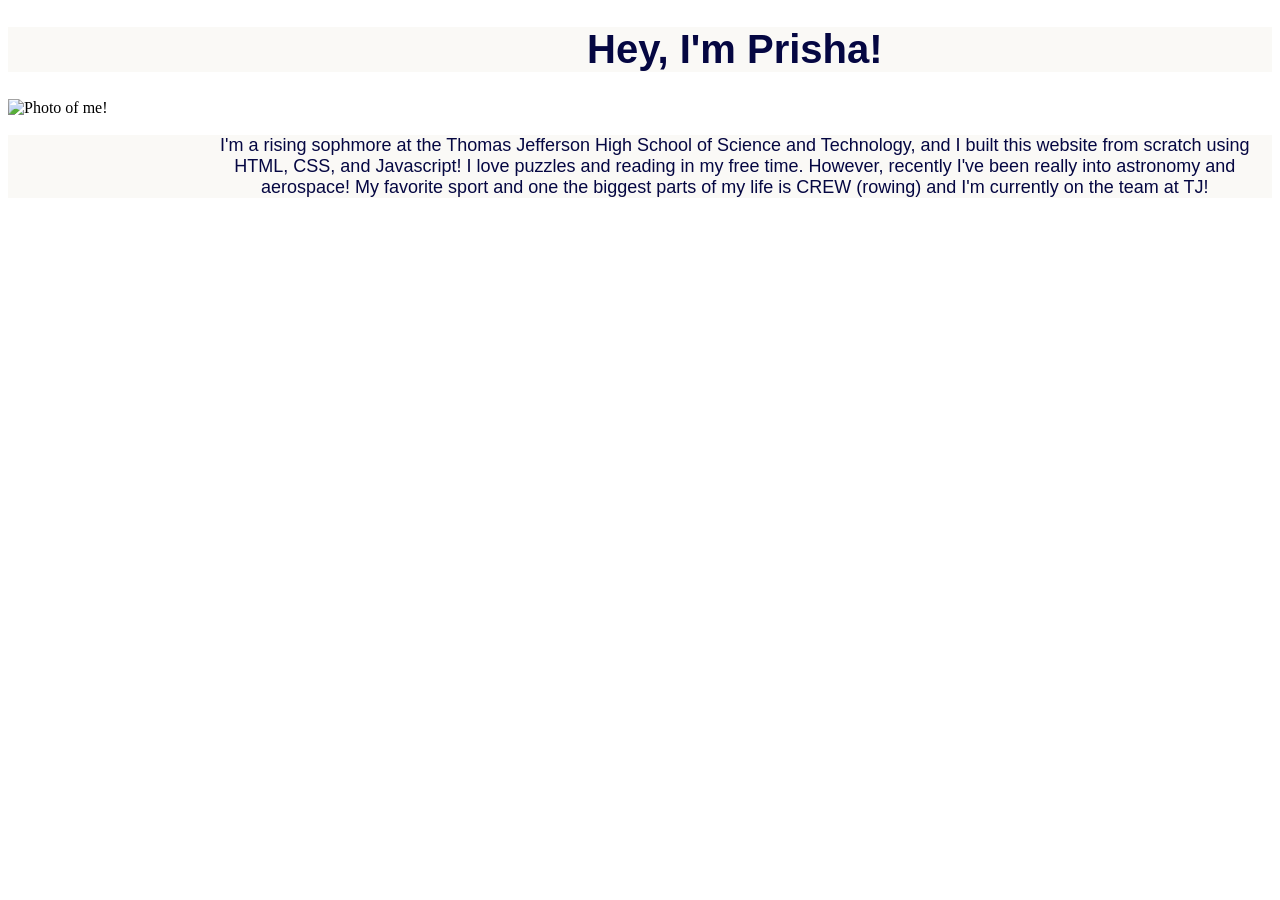
==== index.html @ f2dd80d4 "Refactor HTML structure and update content" ====
<!DOCTYPE html>
<html>
  
  <div>
    <head>
		<link rel="stylesheet" href="style.css">
    	<title>Prisha Hasija</title>
	
    </head>
  </div>
  
  <div>
	    <body>
		    <h1 class = "title" >Hey, I'm Prisha!</h1>
				<div class="meimage">
  				<img src="githubpwme.jpg" alt="Photo of me!">
				</div>
				<p class = "introText">I'm a rising sophmore at the Thomas Jefferson High School of Science and Technology, and I built this 	website from scratch using HTML, CSS, and Javascript!
				
				  I love puzzles and reading in my free time. However, recently I've been really into astronomy and aerospace! My favorite sport and one the biggest parts of my life is CREW (rowing) and I'm currently on the team at TJ!</p>
	    </body>
  </div>

</html>
---- style.css ----
.title {
    text-align: center;
    padding-left: 15%;
    font-family: Arial, Gill Sans, sans-serif;
    font-weight: bold;
    font-size: 40px;
    color: rgb(5, 7, 66);
    background-color: rgb(250, 249, 246);
}

.introText {
    text-align: center;
    padding-left: 15%;
    font-family: Arial, Gill Sans, sans-serif;
    font-size: 18px;
    color: rgb(5, 7, 66);
    background-color: rgb(250, 249, 246);
}
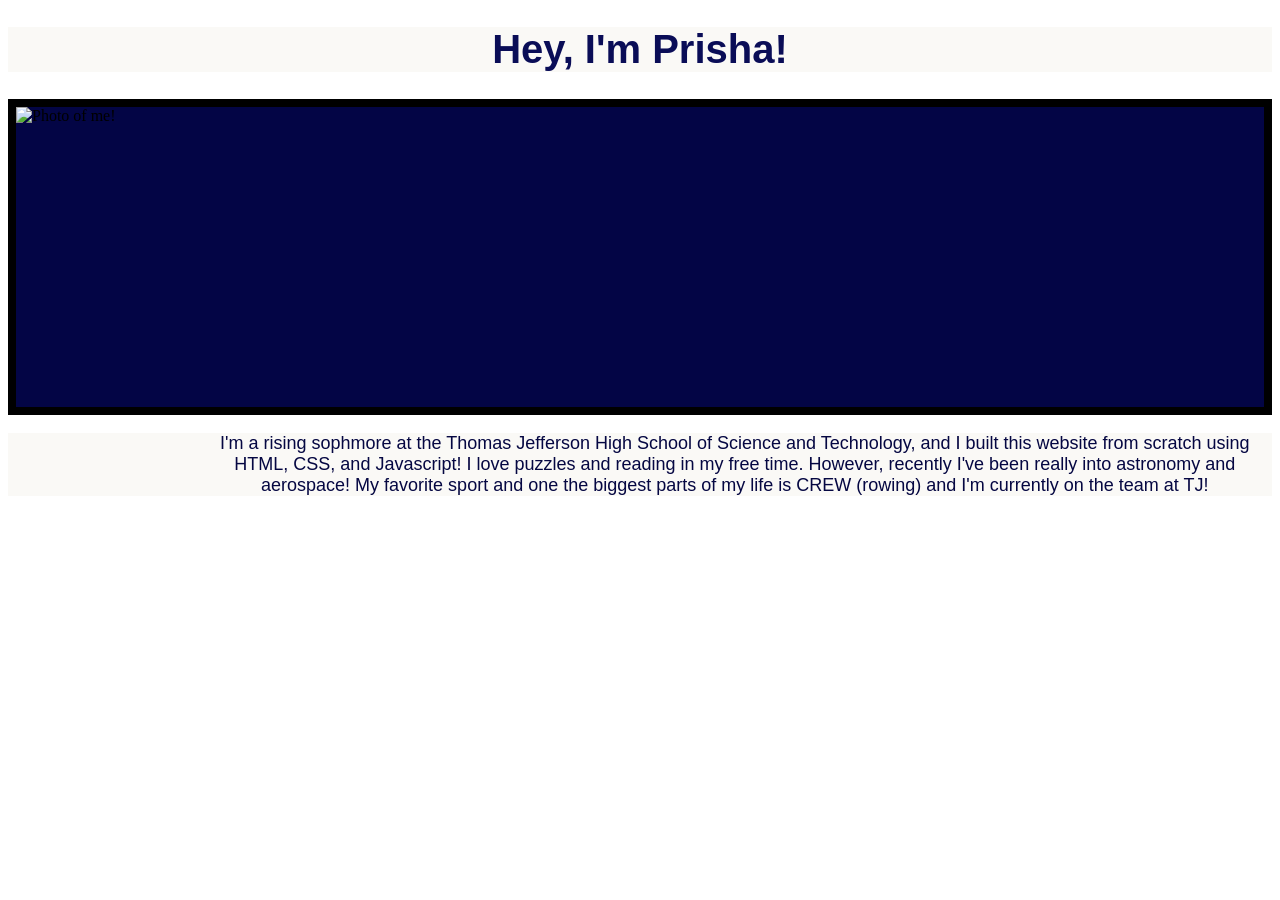
==== commit 9b68848e: "Change header class from 'title' to 'header'" ====
--- a/index.html
+++ b/index.html
@@ -11,7 +11,7 @@
   
   <div>
 	    <body>
-		    <h1 class = "title" >Hey, I'm Prisha!</h1>
+		    <h1 class = "header" >Hey, I'm Prisha!</h1>
 				<div class="meimage">
   				<img src="githubpwme.jpg" alt="Photo of me!">
 				</div>
--- a/style.css
+++ b/style.css
@@ -1,10 +1,11 @@
-.title {
+.header {
     text-align: center;
     padding-left: 15%;
+    padding-right: 15%;
     font-family: Arial, Gill Sans, sans-serif;
     font-weight: bold;
     font-size: 40px;
-    color: rgb(5, 7, 66);
+    color: rgb(10, 13, 87);
     background-color: rgb(250, 249, 246);
 }
 
@@ -16,3 +17,12 @@
     color: rgb(5, 7, 66);
     background-color: rgb(250, 249, 246);
 }
+
+.meimage {
+    /* display: flex;
+    justify-content: flex-start; */
+    align-items: center;
+    height: 300px;
+    border: 8px, solid, rgb(0,0,0);
+    background-color: rgb(3, 5, 69);
+}
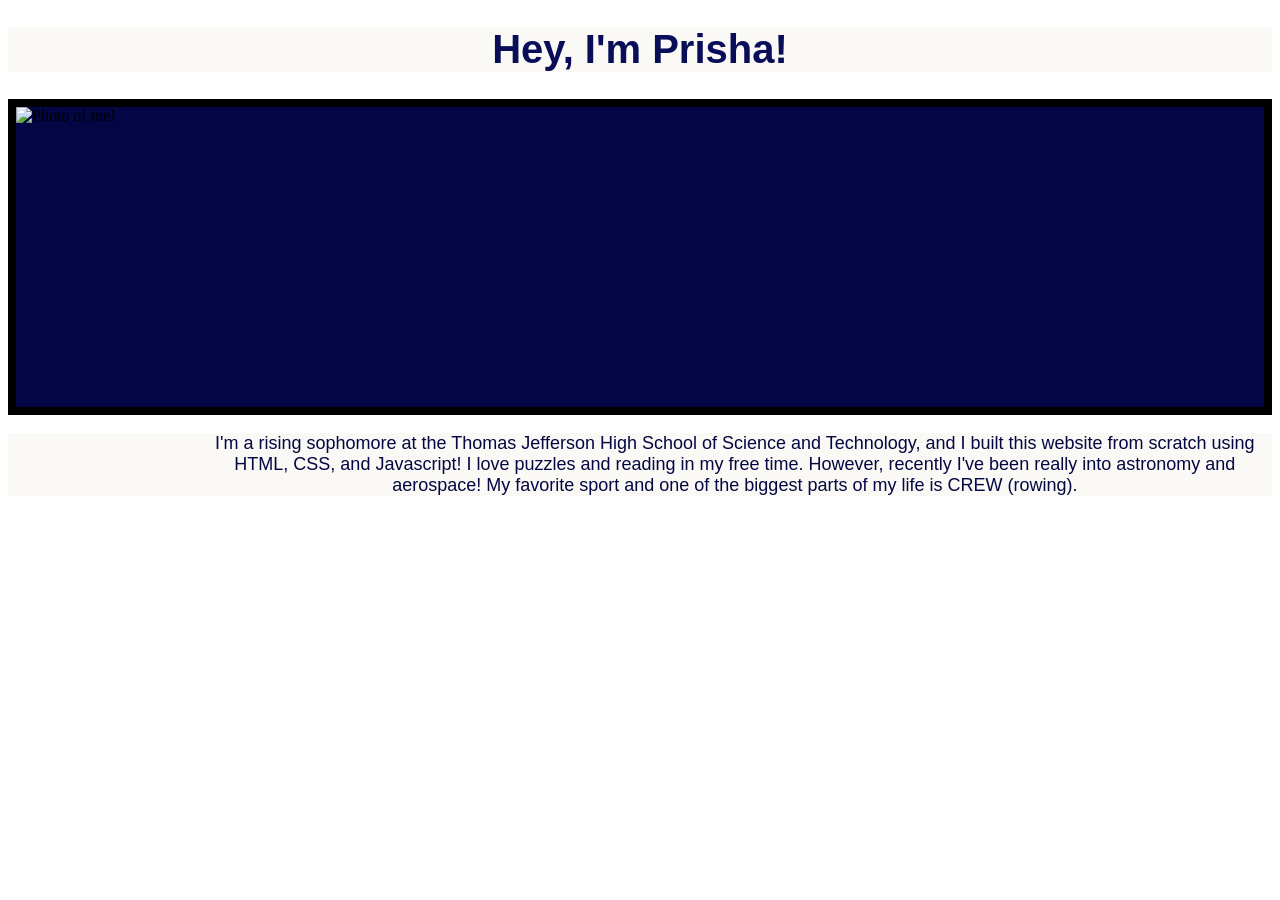
==== commit 14a42fc5: "Fix HTML structure and improve semantics" ====
--- a/index.html
+++ b/index.html
@@ -1,24 +1,18 @@
 <!DOCTYPE html>
 <html>
-  
-  <div>
-    <head>
-		<link rel="stylesheet" href="style.css">
-    	<title>Prisha Hasija</title>
-	
-    </head>
-  </div>
-  
-  <div>
-	    <body>
-		    <h1 class = "header" >Hey, I'm Prisha!</h1>
-				<div class="meimage">
-  				<img src="githubpwme.jpg" alt="Photo of me!">
-				</div>
-				<p class = "introText">I'm a rising sophmore at the Thomas Jefferson High School of Science and Technology, and I built this 	website from scratch using HTML, CSS, and Javascript!
-				
-				  I love puzzles and reading in my free time. However, recently I've been really into astronomy and aerospace! My favorite sport and one the biggest parts of my life is CREW (rowing) and I'm currently on the team at TJ!</p>
-	    </body>
-  </div>
-
+  <head>
+    <meta name="viewport" content="width=device-width, initial-scale=1.0">
+    <link rel="stylesheet" href="style.css">
+    <title>Prisha Hasija</title>
+  </head>
+  <body>
+    <h1 class="header">Hey, I'm Prisha!</h1>
+    <div class="meimage">
+      <img src="githubpwme.jpg" alt="Photo of me!">
+    </div>
+    <p class="introText">I'm a rising sophomore at the Thomas Jefferson High School of Science and Technology, and I built this website from scratch using HTML, CSS, and Javascript!
+      
+      I love puzzles and reading in my free time. However, recently I've been really into astronomy and aerospace! My favorite sport and one of the biggest parts of my life is CREW (rowing).
+    </p>
+  </body>
 </html>
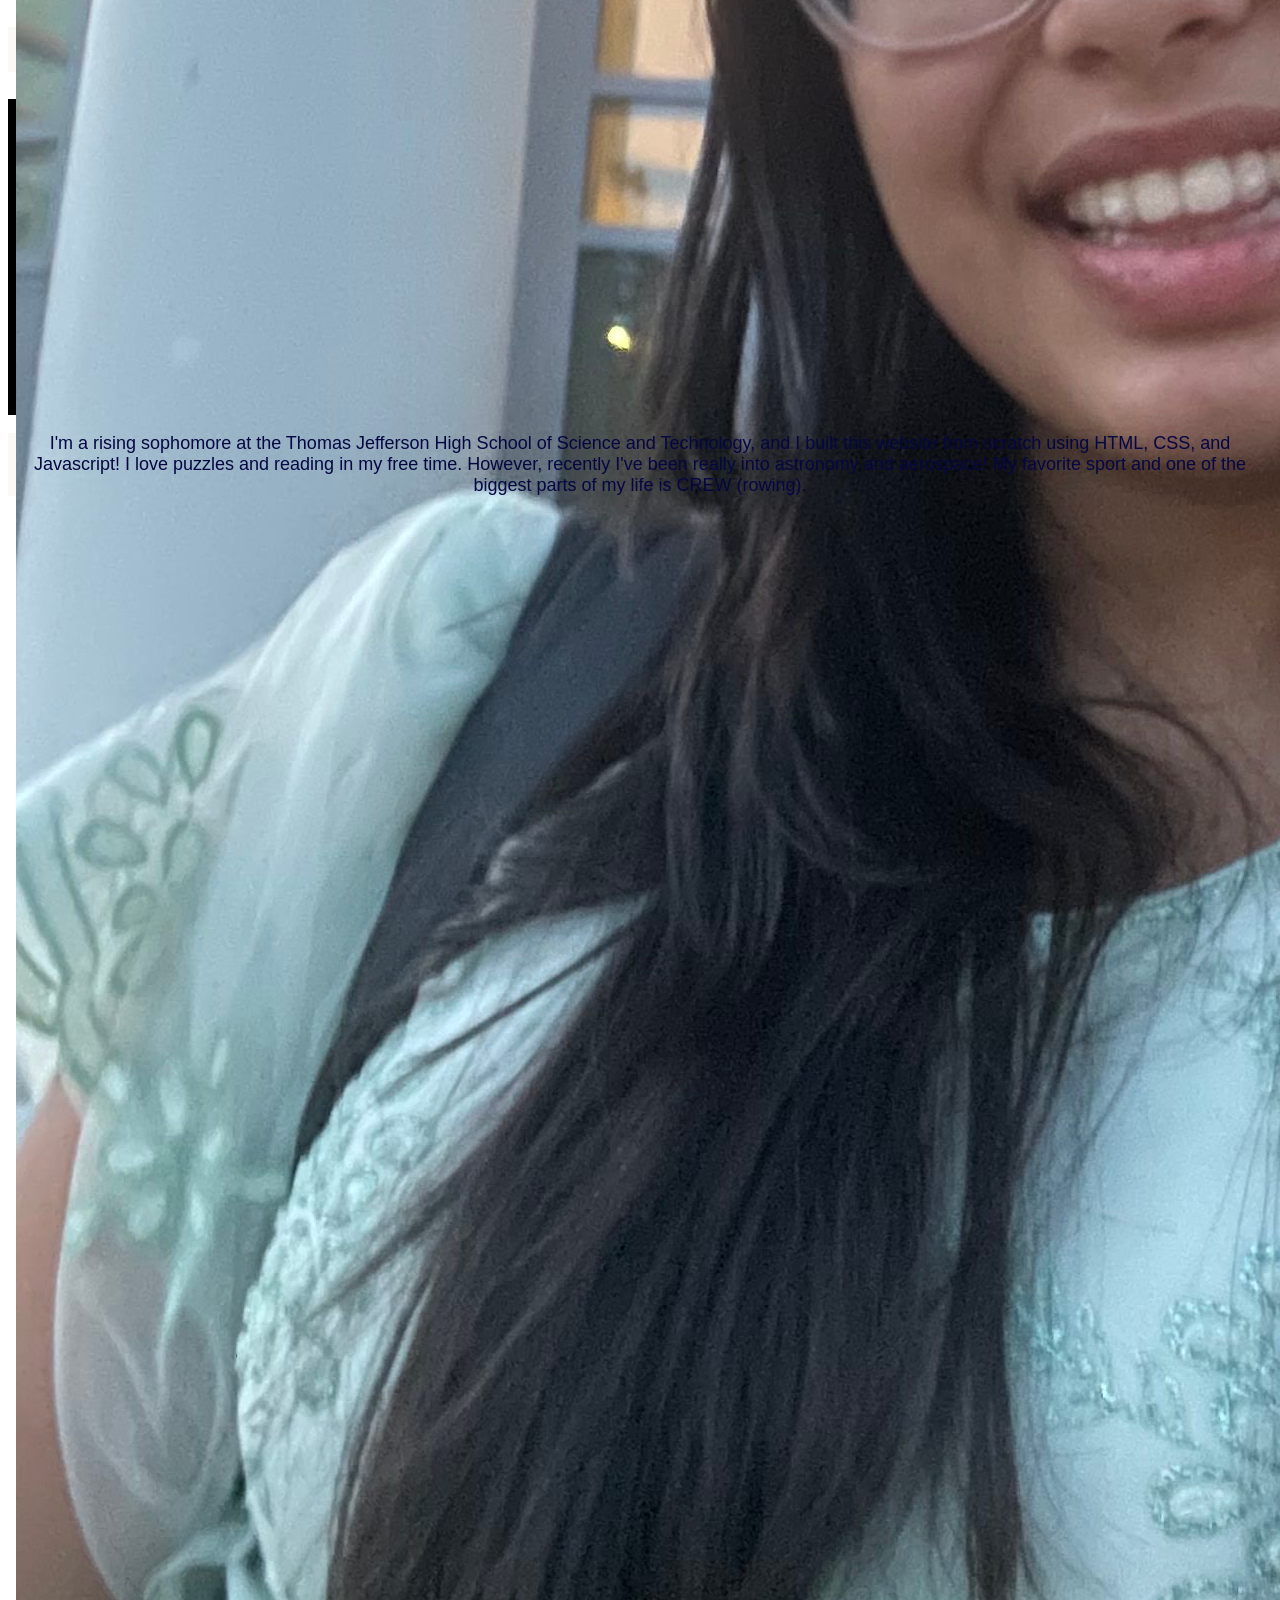
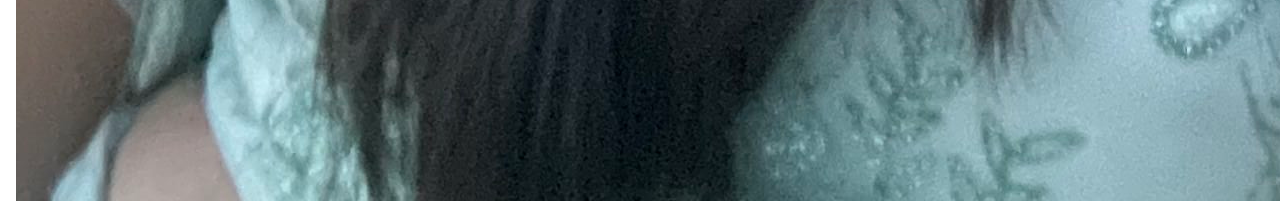
==== commit 9988a21b: "Update image source in index.html" ====
--- a/index.html
+++ b/index.html
@@ -8,7 +8,7 @@
   <body>
     <h1 class="header">Hey, I'm Prisha!</h1>
     <div class="meimage">
-      <img src="githubpwme.jpg" alt="Photo of me!">
+      <img src="IMG_1606.jpg" alt="Photo of me!">
     </div>
     <p class="introText">I'm a rising sophomore at the Thomas Jefferson High School of Science and Technology, and I built this website from scratch using HTML, CSS, and Javascript!
       
--- a/style.css
+++ b/style.css
@@ -1,7 +1,5 @@
 .header {
     text-align: center;
-    padding-left: 15%;
-    padding-right: 15%;
     font-family: Arial, Gill Sans, sans-serif;
     font-weight: bold;
     font-size: 40px;
@@ -11,7 +9,6 @@
 
 .introText {
     text-align: center;
-    padding-left: 15%;
     font-family: Arial, Gill Sans, sans-serif;
     font-size: 18px;
     color: rgb(5, 7, 66);
@@ -19,8 +16,8 @@
 }
 
 .meimage {
-    /* display: flex;
-    justify-content: flex-start; */
+    display: flex;
+    justify-content: flex-start;
     align-items: center;
     height: 300px;
     border: 8px, solid, rgb(0,0,0);
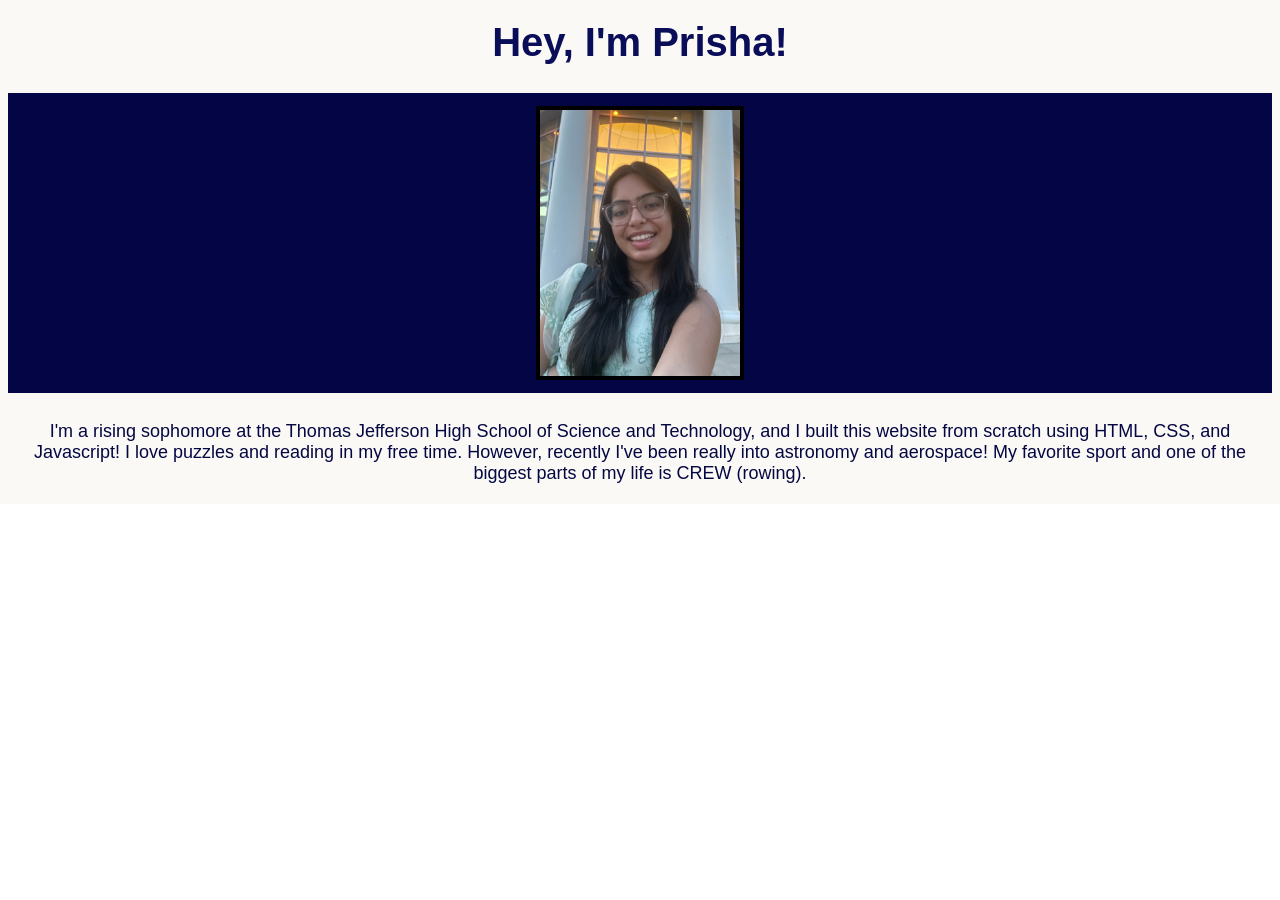
==== commit cecc8f1f: "Add empty navbar" ====
--- a/index.html
+++ b/index.html
@@ -6,6 +6,7 @@
     <title>Prisha Hasija</title>
   </head>
   <body>
+    <nav class="navbar"></nav>
     <h1 class="header">Hey, I'm Prisha!</h1>
     <div class="meimage">
       <img src="IMG_1606.jpg" alt="Photo of me!">
--- a/style.css
+++ b/style.css
@@ -1,3 +1,8 @@
+body {
+    margin: 0;
+    padding: 0;
+}
+
 .header {
     text-align: center;
     font-family: Arial, Gill Sans, sans-serif;
@@ -5,21 +10,33 @@
     font-size: 40px;
     color: rgb(10, 13, 87);
     background-color: rgb(250, 249, 246);
+    padding: 20px 0;
+    margin: 0;
 }
 
 .introText {
+    max-width: 100%;
     text-align: center;
     font-family: Arial, Gill Sans, sans-serif;
     font-size: 18px;
     color: rgb(5, 7, 66);
     background-color: rgb(250, 249, 246);
+    margin: 0;
+    padding: 20px;
 }
 
 .meimage {
     display: flex;
-    justify-content: flex-start;
+    justify-content: center;
     align-items: center;
     height: 300px;
-    border: 8px, solid, rgb(0,0,0);
+    border: 8px solid rgb(250, 249, 246);
     background-color: rgb(3, 5, 69);
+    margin: 0;
 }
+
+.meimage img {
+    width: 200px;
+    height: auto;
+    border: 4px solid rgb(0, 0, 0);
+}
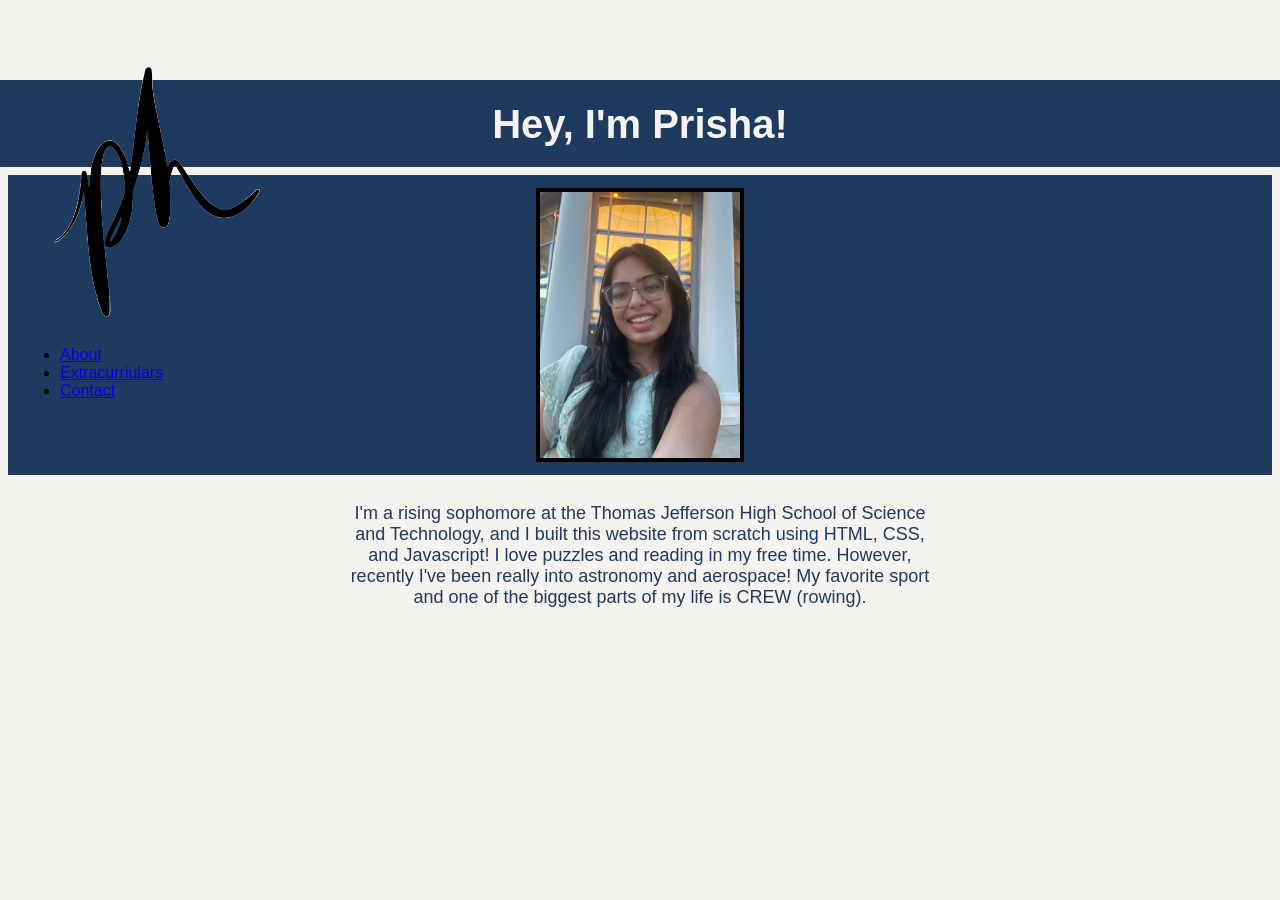
==== commit 35924559: "Add navbar with links and logo to index.html Added navigation bar with logo and links." ====
--- a/index.html
+++ b/index.html
@@ -6,7 +6,17 @@
     <title>Prisha Hasija</title>
   </head>
   <body>
-    <nav class="navbar"></nav>
+    <nav class="navbar">
+      <a href="/" class="nav-logo">
+        <img src="Adobe Express - file (1).png" alt="the logo">
+      </a>
+
+      <ul class ="nav-links">
+        <li><a href="#">About</a></li>
+        <li><a href="#">Extracurriulars</a></li>
+        <li><a href="#">Contact</a></li>
+      </ul>
+    </nav>
     <h1 class="header">Hey, I'm Prisha!</h1>
     <div class="meimage">
       <img src="IMG_1606.jpg" alt="Photo of me!">
--- a/style.css
+++ b/style.css
@@ -1,6 +1,15 @@
 body {
     margin: 0;
     padding: 0;
+    background-color: #f5f3f0;
+    font-family: Arial, Gill Sans, sans-serif;
+}
+
+.navbar {
+    background-color: #f5f3f0;
+    padding: 15px 20px;
+    height: 50px;
+    border-bottom: 2px solid #1e3a5f;
 }
 
 .header {
@@ -8,20 +17,20 @@
     font-family: Arial, Gill Sans, sans-serif;
     font-weight: bold;
     font-size: 40px;
-    color: rgb(10, 13, 87);
-    background-color: rgb(250, 249, 246);
+    color: #f5f3f0;
+    background-color: #1e3a5f;
     padding: 20px 0;
     margin: 0;
 }
 
 .introText {
-    max-width: 100%;
+    max-width: 600px;
+    margin: 0 auto;
     text-align: center;
     font-family: Arial, Gill Sans, sans-serif;
     font-size: 18px;
-    color: rgb(5, 7, 66);
-    background-color: rgb(250, 249, 246);
-    margin: 0;
+    color: #1e3a5f;
+    background-color: #f5f3f0;
     padding: 20px;
 }
 
@@ -30,13 +39,13 @@
     justify-content: center;
     align-items: center;
     height: 300px;
-    border: 8px solid rgb(250, 249, 246);
-    background-color: rgb(3, 5, 69);
+    border: 8px solid #f5f3f0;
+    background-color: #1e3a5f;
     margin: 0;
 }
 
 .meimage img {
     width: 200px;
     height: auto;
-    border: 4px solid rgb(0, 0, 0);
+    border: 4px solid #000;
 }
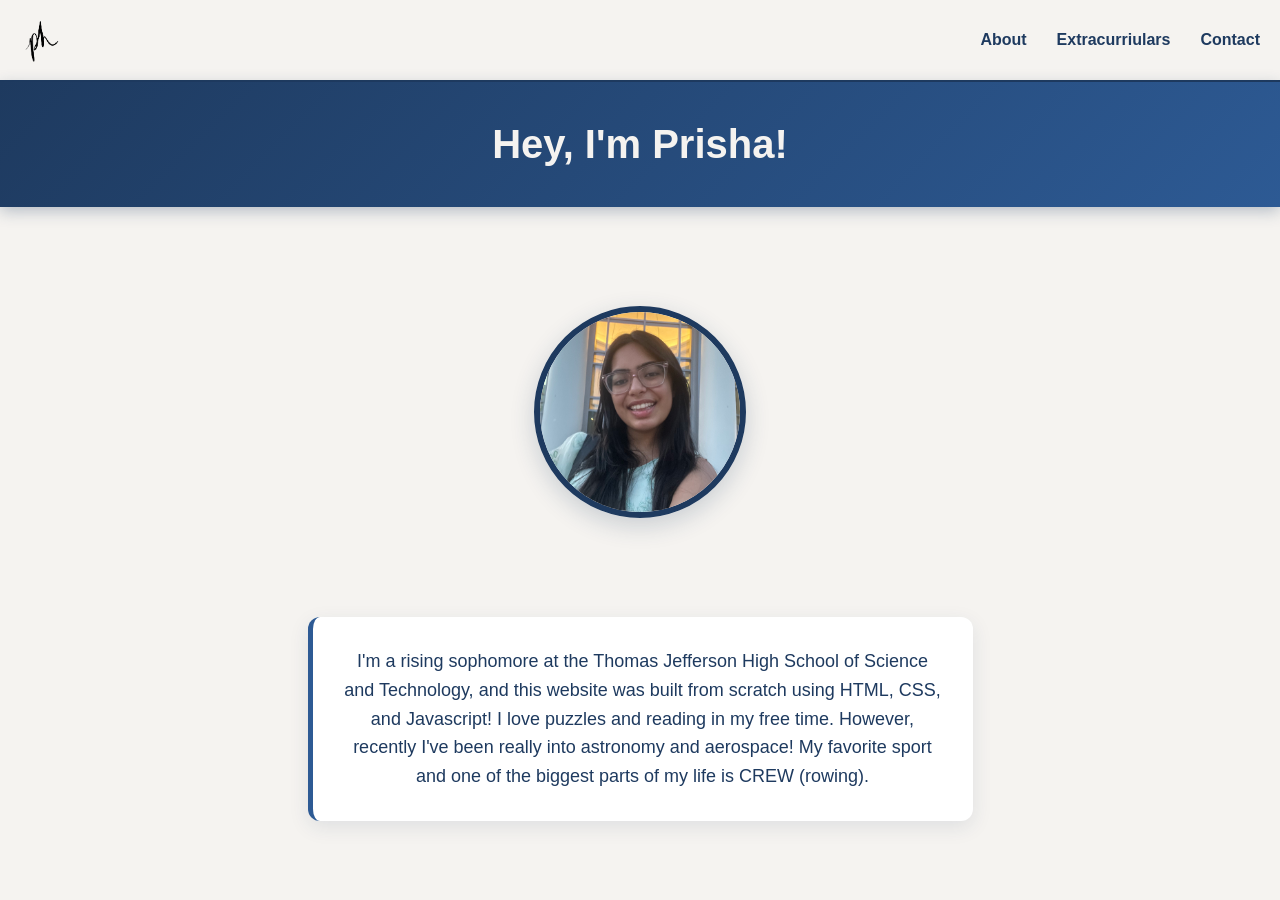
==== commit 5cd046f3: "Update intro text for clarity and grammar" ====
--- a/index.html
+++ b/index.html
@@ -21,7 +21,7 @@
     <div class="meimage">
       <img src="IMG_1606.jpg" alt="Photo of me!">
     </div>
-    <p class="introText">I'm a rising sophomore at the Thomas Jefferson High School of Science and Technology, and I built this website from scratch using HTML, CSS, and Javascript!
+    <p class="introText">I'm a rising sophomore at the Thomas Jefferson High School of Science and Technology, and this website was built from scratch using HTML, CSS, and Javascript!
       
       I love puzzles and reading in my free time. However, recently I've been really into astronomy and aerospace! My favorite sport and one of the biggest parts of my life is CREW (rowing).
     </p>
--- a/style.css
+++ b/style.css
@@ -5,47 +5,323 @@
     font-family: Arial, Gill Sans, sans-serif;
 }
 
+/* Navbar Styles */
 .navbar {
     background-color: #f5f3f0;
     padding: 15px 20px;
     height: 50px;
     border-bottom: 2px solid #1e3a5f;
-}
-
+    display: flex;
+    justify-content: space-between;
+    align-items: center;
+    box-shadow: 0 2px 8px rgba(0, 0, 0, 0.1);
+}
+
+.nav-logo img {
+    height: 50px;
+    width: auto;
+    transition: transform 0.3s ease;
+}
+
+.nav-logo img:hover {
+    transform: scale(1.1);
+}
+
+.nav-links {
+    display: flex;
+    list-style: none;
+    margin: 0;
+    padding: 0;
+    gap: 30px;
+}
+
+.nav-links li a {
+    text-decoration: none;
+    color: #1e3a5f;
+    font-weight: bold;
+    font-size: 16px;
+    position: relative;
+    transition: all 0.3s ease;
+}
+
+.nav-links li a:hover {
+    color: #2d5a94;
+}
+
+.nav-links li a::after {
+    content: '';
+    position: absolute;
+    bottom: -5px;
+    left: 0;
+    width: 0;
+    height: 2px;
+    background-color: #2d5a94;
+    transition: width 0.3s ease;
+}
+
+.nav-links li a:hover::after {
+    width: 100%;
+}
+
+/* Header Styles */
 .header {
     text-align: center;
     font-family: Arial, Gill Sans, sans-serif;
     font-weight: bold;
     font-size: 40px;
     color: #f5f3f0;
-    background-color: #1e3a5f;
-    padding: 20px 0;
+    background: linear-gradient(135deg, #1e3a5f 0%, #2d5a94 100%);
+    padding: 40px 0;
     margin: 0;
-}
-
-.introText {
-    max-width: 600px;
-    margin: 0 auto;
-    text-align: center;
-    font-family: Arial, Gill Sans, sans-serif;
-    font-size: 18px;
-    color: #1e3a5f;
-    background-color: #f5f3f0;
-    padding: 20px;
-}
-
+    box-shadow: 0 4px 15px rgba(30, 58, 95, 0.3);
+    animation: slideDown 0.6s ease-out;
+}
+
+@keyframes slideDown {
+    from {
+        opacity: 0;
+        transform: translateY(-30px);
+    }
+    to {
+        opacity: 1;
+        transform: translateY(0);
+    }
+}
+
+/* Profile Image Section */
 .meimage {
     display: flex;
     justify-content: center;
     align-items: center;
-    height: 300px;
-    border: 8px solid #f5f3f0;
-    background-color: #1e3a5f;
-    margin: 0;
+    height: 350px;
+    background-color: #f5f3f0;
+    margin: 30px 0;
+    animation: fadeIn 0.8s ease-out 0.2s both;
 }
 
 .meimage img {
     width: 200px;
-    height: auto;
-    border: 4px solid #000;
-}
+    height: 200px;
+    border: 6px solid #1e3a5f;
+    border-radius: 50%;
+    object-fit: cover;
+    box-shadow: 0 8px 25px rgba(30, 58, 95, 0.2);
+    transition: transform 0.4s ease, box-shadow 0.4s ease;
+}
+
+.meimage img:hover {
+    transform: scale(1.08) rotateY(5deg);
+    box-shadow: 0 12px 35px rgba(30, 58, 95, 0.4);
+}
+
+@keyframes fadeIn {
+    from {
+        opacity: 0;
+    }
+    to {
+        opacity: 1;
+    }
+}
+
+/* Intro Text Section */
+.introText {
+    max-width: 600px;
+    margin: 0 auto 40px;
+    padding: 30px;
+    text-align: center;
+    font-family: Arial, Gill Sans, sans-serif;
+    font-size: 18px;
+    color: #1e3a5f;
+    background-color: #fff;
+    border-radius: 12px;
+    box-shadow: 0 6px 20px rgba(30, 58, 95, 0.1);
+    border-left: 5px solid #2d5a94;
+    animation: fadeInUp 0.8s ease-out 0.4s both;
+    line-height: 1.6;
+}
+
+@keyframes fadeInUp {
+    from {
+        opacity: 0;
+        transform: translateY(30px);
+    }
+    to {
+        opacity: 1;
+        transform: translateY(0);
+    }
+}
+
+.introText:hover {
+    box-shadow: 0 8px 25px rgba(30, 58, 95, 0.15);
+    transform: translateY(-5px);
+    transition: all 0.3s ease;
+}
+
+/* Button Styles */
+.btn {
+    display: inline-block;
+    padding: 12px 30px;
+    margin: 10px;
+    background-color: #1e3a5f;
+    color: #f5f3f0;
+    text-decoration: none;
+    border-radius: 25px;
+    font-weight: bold;
+    transition: all 0.3s ease;
+    box-shadow: 0 4px 15px rgba(30, 58, 95, 0.2);
+}
+
+.btn:hover {
+    background-color: #2d5a94;
+    transform: translateY(-3px);
+    box-shadow: 0 6px 20px rgba(30, 58, 95, 0.3);
+}
+
+/* Skills Section */
+.skills-section {
+    max-width: 800px;
+    margin: 50px auto;
+    padding: 30px;
+    background-color: #fff;
+    border-radius: 12px;
+    box-shadow: 0 6px 20px rgba(30, 58, 95, 0.1);
+    animation: fadeInUp 0.8s ease-out 0.5s both;
+}
+
+.skills-section h2 {
+    text-align: center;
+    color: #1e3a5f;
+    font-size: 28px;
+    margin-bottom: 25px;
+}
+
+.skills-grid {
+    display: grid;
+    grid-template-columns: repeat(auto-fit, minmax(150px, 1fr));
+    gap: 20px;
+}
+
+.skill-card {
+    background: linear-gradient(135deg, #1e3a5f 0%, #2d5a94 100%);
+    padding: 20px;
+    border-radius: 10px;
+    text-align: center;
+    color: #f5f3f0;
+    transition: all 0.3s ease;
+    cursor: pointer;
+}
+
+.skill-card:hover {
+    transform: translateY(-8px);
+    box-shadow: 0 8px 25px rgba(30, 58, 95, 0.3);
+}
+
+.skill-card h3 {
+    margin: 10px 0;
+    font-size: 18px;
+}
+
+/* Interests Section */
+.interests-section {
+    max-width: 900px;
+    margin: 50px auto;
+    padding: 30px;
+    animation: fadeInUp 0.8s ease-out 0.6s both;
+}
+
+.interests-section h2 {
+    text-align: center;
+    color: #1e3a5f;
+    font-size: 28px;
+    margin-bottom: 30px;
+}
+
+.interests-grid {
+    display: grid;
+    grid-template-columns: repeat(auto-fit, minmax(200px, 1fr));
+    gap: 25px;
+}
+
+.interest-card {
+    background-color: #fff;
+    padding: 25px;
+    border-radius: 12px;
+    text-align: center;
+    box-shadow: 0 6px 20px rgba(30, 58, 95, 0.1);
+    border-top: 4px solid #2d5a94;
+    transition: all 0.3s ease;
+}
+
+.interest-card:hover {
+    transform: translateY(-10px) rotateY(5deg);
+    box-shadow: 0 10px 30px rgba(30, 58, 95, 0.2);
+}
+
+.interest-card h3 {
+    color: #1e3a5f;
+    font-size: 22px;
+    margin: 15px 0;
+}
+
+.interest-card p {
+    color: #666;
+    line-height: 1.6;
+}
+
+/* CTA Section */
+.cta-section {
+    background: linear-gradient(135deg, #1e3a5f 0%, #2d5a94 100%);
+    padding: 50px 20px;
+    text-align: center;
+    margin-top: 60px;
+    animation: fadeInUp 0.8s ease-out 0.7s both;
+}
+
+.cta-section h2 {
+    color: #f5f3f0;
+    font-size: 32px;
+    margin-bottom: 20px;
+}
+
+.cta-section p {
+    color: #f5f3f0;
+    font-size: 16px;
+    margin-bottom: 30px;
+}
+
+.cta-btn {
+    display: inline-block;
+    padding: 14px 35px;
+    background-color: #f5f3f0;
+    color: #1e3a5f;
+    text-decoration: none;
+    border-radius: 25px;
+    font-weight: bold;
+    transition: all 0.3s ease;
+    margin: 0 10px;
+}
+
+.cta-btn:hover {
+    transform: translateY(-3px);
+    box-shadow: 0 8px 25px rgba(0, 0, 0, 0.2);
+}
+
+/* Footer */
+footer {
+    background-color: #1e3a5f;
+    color: #f5f3f0;
+    text-align: center;
+    padding: 20px;
+    margin-top: 40px;
+}
+
+footer a {
+    color: #f5f3f0;
+    text-decoration: none;
+    margin: 0 10px;
+    transition: color 0.3s ease;
+}
+
+footer a:hover {
+    color: #2d5a94;
+}
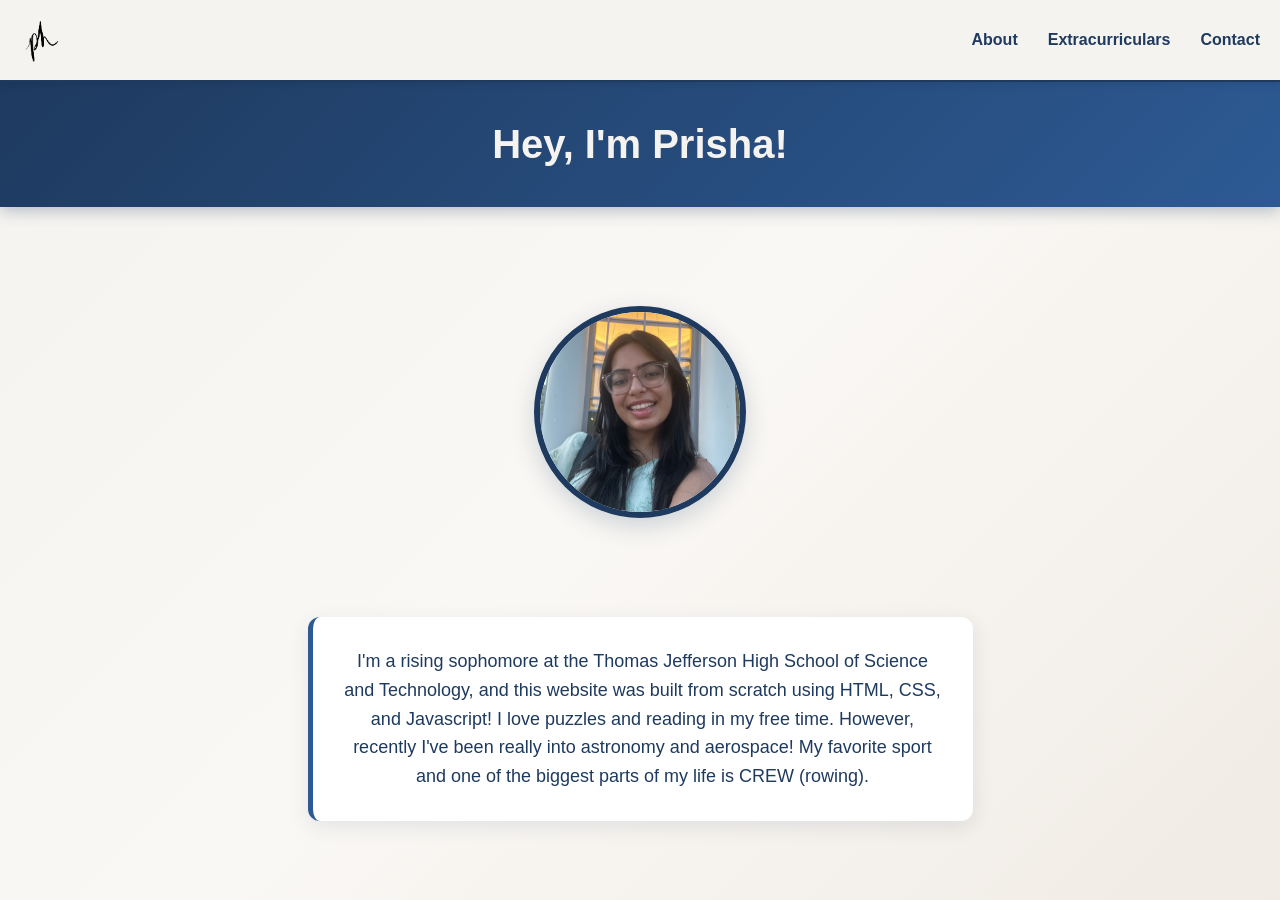
==== commit 95231ce8: "Update index.html with animated background and working navigation links" ====
--- a/index.html
+++ b/index.html
@@ -6,15 +6,53 @@
     <title>Prisha Hasija</title>
   </head>
   <body>
+    <!-- Animated Background -->
+    <div class="animated-bg"></div>
+    
+    <!-- Floating Particles -->
+    <script>
+      function createParticles() {
+        const bg = document.querySelector('.animated-bg');
+        const particleCount = 20;
+        
+        for (let i = 0; i < particleCount; i++) {
+          const particle = document.createElement('div');
+          particle.className = 'particle';
+          
+          // Random particle type (60% dots, 40% circles)
+          const type = Math.random() > 0.6 ? 'circle' : 'dot';
+          particle.innerHTML = `<div class="particle-${type}"></div>`;
+          
+          // Random horizontal position (0-100% across screen)
+          const randomLeft = Math.random() * 100;
+          particle.style.left = randomLeft + '%';
+          particle.style.top = '-50px';
+          
+          // Random animation duration (8-20 seconds for variety)
+          const duration = 8 + Math.random() * 12;
+          particle.querySelector('div').style.animationDuration = duration + 's';
+          
+          // Random delay so particles don't all start at same time
+          const delay = Math.random() * 5;
+          particle.querySelector('div').style.animationDelay = delay + 's';
+          
+          bg.appendChild(particle);
+        }
+      }
+      
+      // Create particles when page loads
+      document.addEventListener('DOMContentLoaded', createParticles);
+    </script>
+
     <nav class="navbar">
-      <a href="/" class="nav-logo">
+      <a href="index.html" class="nav-logo">
         <img src="Adobe Express - file (1).png" alt="the logo">
       </a>
 
       <ul class ="nav-links">
-        <li><a href="#">About</a></li>
-        <li><a href="#">Extracurriulars</a></li>
-        <li><a href="#">Contact</a></li>
+        <li><a href="about.html">About</a></li>
+        <li><a href="extracurriculars.html">Extracurriculars</a></li>
+        <li><a href="contact.html">Contact</a></li>
       </ul>
     </nav>
     <h1 class="header">Hey, I'm Prisha!</h1>
--- a/style.css
+++ b/style.css
@@ -3,6 +3,60 @@
     padding: 0;
     background-color: #f5f3f0;
     font-family: Arial, Gill Sans, sans-serif;
+    position: relative;
+    overflow-x: hidden;
+}
+
+/* Animated Background */
+.animated-bg {
+    position: fixed;
+    top: 0;
+    left: 0;
+    width: 100%;
+    height: 100%;
+    background: linear-gradient(135deg, #f5f3f0 0%, #faf8f5 50%, #f0ebe4 100%);
+    z-index: -1;
+    pointer-events: none;
+}
+
+/* Floating particles */
+.particle {
+    position: fixed;
+    pointer-events: none;
+    z-index: -1;
+}
+
+.particle-dot {
+    width: 4px;
+    height: 4px;
+    background-color: rgba(30, 58, 95, 0.1);
+    border-radius: 50%;
+    animation: float linear infinite;
+}
+
+.particle-circle {
+    width: 40px;
+    height: 40px;
+    border: 2px solid rgba(45, 90, 148, 0.08);
+    border-radius: 50%;
+    animation: float linear infinite;
+}
+
+@keyframes float {
+    0% {
+        transform: translateY(100vh) translateX(0);
+        opacity: 0;
+    }
+    10% {
+        opacity: 1;
+    }
+    90% {
+        opacity: 1;
+    }
+    100% {
+        transform: translateY(-100vh) translateX(100px);
+        opacity: 0;
+    }
 }
 
 /* Navbar Styles */
@@ -15,6 +69,8 @@
     justify-content: space-between;
     align-items: center;
     box-shadow: 0 2px 8px rgba(0, 0, 0, 0.1);
+    position: relative;
+    z-index: 100;
 }
 
 .nav-logo img {
@@ -75,6 +131,8 @@
     margin: 0;
     box-shadow: 0 4px 15px rgba(30, 58, 95, 0.3);
     animation: slideDown 0.6s ease-out;
+    position: relative;
+    z-index: 10;
 }
 
 @keyframes slideDown {
@@ -94,9 +152,11 @@
     justify-content: center;
     align-items: center;
     height: 350px;
-    background-color: #f5f3f0;
+    background-color: transparent;
     margin: 30px 0;
     animation: fadeIn 0.8s ease-out 0.2s both;
+    position: relative;
+    z-index: 5;
 }
 
 .meimage img {
@@ -138,6 +198,8 @@
     border-left: 5px solid #2d5a94;
     animation: fadeInUp 0.8s ease-out 0.4s both;
     line-height: 1.6;
+    position: relative;
+    z-index: 5;
 }
 
 @keyframes fadeInUp {
@@ -186,6 +248,8 @@
     border-radius: 12px;
     box-shadow: 0 6px 20px rgba(30, 58, 95, 0.1);
     animation: fadeInUp 0.8s ease-out 0.5s both;
+    position: relative;
+    z-index: 5;
 }
 
 .skills-section h2 {
@@ -227,6 +291,8 @@
     margin: 50px auto;
     padding: 30px;
     animation: fadeInUp 0.8s ease-out 0.6s both;
+    position: relative;
+    z-index: 5;
 }
 
 .interests-section h2 {
@@ -275,6 +341,8 @@
     text-align: center;
     margin-top: 60px;
     animation: fadeInUp 0.8s ease-out 0.7s both;
+    position: relative;
+    z-index: 5;
 }
 
 .cta-section h2 {
@@ -313,6 +381,8 @@
     text-align: center;
     padding: 20px;
     margin-top: 40px;
+    position: relative;
+    z-index: 5;
 }
 
 footer a {
